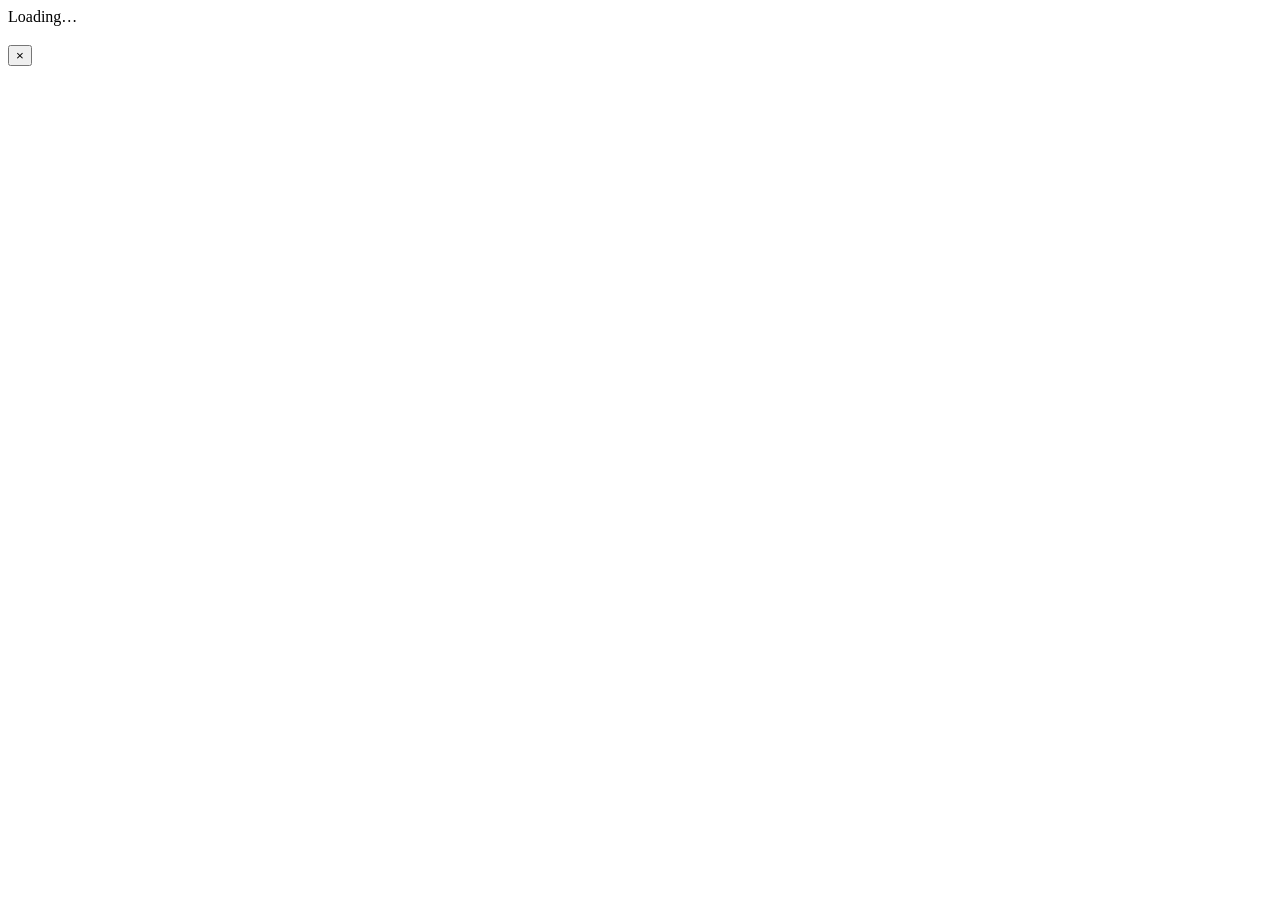
==== ops/static/index.html @ 58391aa8 "Add factory operations: site manager entry + view-only owner dashboard Co-Authored-By: Devin AI <158" ====
<!doctype html>
<html lang="en">
<head>
<meta charset="utf-8">
<meta name="viewport" content="width=device-width, initial-scale=1, viewport-fit=cover">
<meta name="color-scheme" content="light"><meta name="robots" content="noindex">
<title>OmniSite · Operations</title>
<link rel="preconnect" href="https://fonts.googleapis.com">
<link href="https://fonts.googleapis.com/css2?family=IBM+Plex+Sans:wght@400;500;600;700&family=IBM+Plex+Mono:wght@500&display=swap" rel="stylesheet">
<link rel="stylesheet" href="/app.css">
</head>
<body>
<div id="root"><div class="boot">Loading…</div></div>
<div id="dw">
  <div class="scrim" id="scrim"></div>
  <aside class="drawer" role="dialog" aria-modal="true" aria-labelledby="dTitle">
    <div class="dh">
      <div class="l"><span id="dIcon"></span><div><div class="muted" id="dKicker" style="font-size:12px"></div><h3 id="dTitle"></h3></div></div>
      <button class="x" id="dClose" aria-label="Close">×</button>
    </div>
    <div class="db" id="dBody"></div>
  </aside>
</div>
<div class="toast" id="toast" role="status" aria-live="polite"><span id="toastMsg"></span></div>
<script src="/app.js"></script>
</body>
</html>
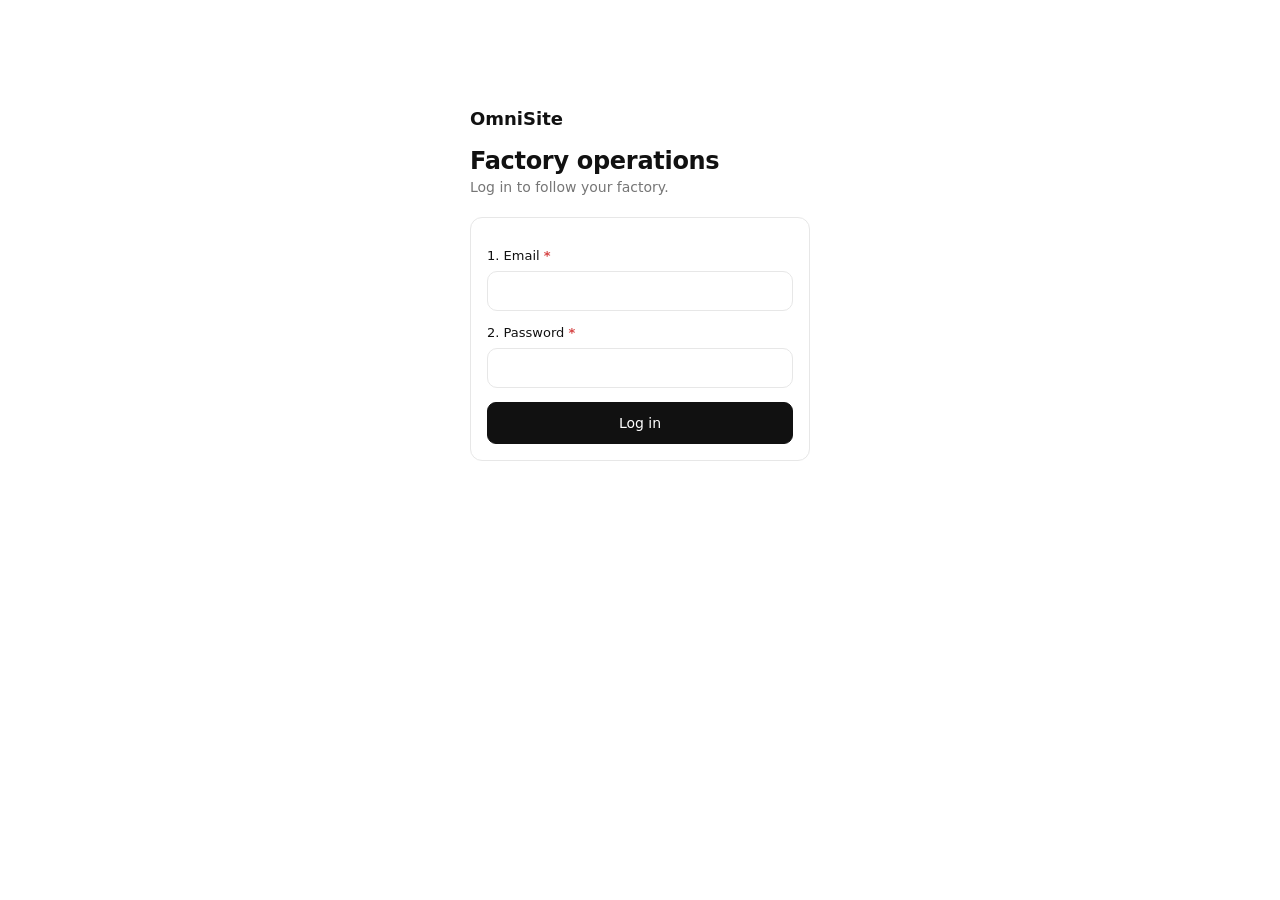
==== commit acc39a38: "Ops: work under /ops/ sub-path; PythonAnywhere WSGI that serves CRM at / and ops at /ops/ Co-Authore" ====
--- a/ops/static/index.html
+++ b/ops/static/index.html
@@ -7,7 +7,7 @@
 <title>OmniSite · Operations</title>
 <link rel="preconnect" href="https://fonts.googleapis.com">
 <link href="https://fonts.googleapis.com/css2?family=IBM+Plex+Sans:wght@400;500;600;700&family=IBM+Plex+Mono:wght@500&display=swap" rel="stylesheet">
-<link rel="stylesheet" href="/app.css">
+<link rel="stylesheet" href="app.css">
 </head>
 <body>
 <div id="root"><div class="boot">Loading…</div></div>
@@ -22,6 +22,6 @@
   </aside>
 </div>
 <div class="toast" id="toast" role="status" aria-live="polite"><span id="toastMsg"></span></div>
-<script src="/app.js"></script>
+<script src="app.js"></script>
 </body>
 </html>
--- a/ops/static/app.css
+++ b/ops/static/app.css
@@ -0,0 +1,194 @@
+:root{--ink:#111;--ink2:#3a3a3a;--mute:#767676;--line:#e7e7e7;--soft:#f6f6f6;--bg:#fff;
+--green:#1f9d55;--amber:#c98200;--red:#d64545;--r:14px}
+*{box-sizing:border-box}
+html,body{margin:0;background:var(--bg);color:var(--ink);font-family:"IBM Plex Sans",system-ui,sans-serif;font-size:14px;-webkit-font-smoothing:antialiased}
+button,input,textarea,select{font:inherit;color:inherit}
+.preview{background:var(--soft);border-bottom:1px solid var(--line);text-align:center;font-size:12px;color:var(--mute);padding:6px 12px}
+.preview a{color:var(--ink2)}
+.app{display:grid;grid-template-columns:220px 1fr;min-height:100vh}
+.side{border-right:1px solid var(--line);padding:24px 16px;display:flex;flex-direction:column;gap:4px;position:sticky;top:0;height:100vh}
+.brand{font-weight:700;font-size:18px;letter-spacing:-.2px;padding:0 10px 22px}
+.brand small{display:block;font-weight:400;font-size:12px;color:var(--mute);margin-top:2px}
+.nav a{display:flex;align-items:center;gap:10px;padding:9px 10px;border-radius:9px;color:var(--ink2);text-decoration:none}
+.nav a.on{background:var(--soft);color:var(--ink);font-weight:600}
+.nav a:hover{background:var(--soft)}
+.nav svg{width:16px;height:16px;stroke:currentColor;fill:none;stroke-width:1.6}
+.side .foot{margin-top:auto;font-size:12px;color:var(--mute);padding:0 10px;line-height:1.5}
+main{padding:28px 32px 48px;min-width:0}
+.top{display:flex;flex-wrap:wrap;align-items:flex-end;justify-content:space-between;gap:16px;margin-bottom:22px}
+h1{font-size:24px;font-weight:600;margin:0;letter-spacing:-.3px}
+.sub{color:var(--mute);margin-top:4px}
+.legend{display:flex;flex-wrap:wrap;gap:14px;font-size:12px;color:var(--mute)}
+.layout{display:grid;grid-template-columns:minmax(0,1fr) 330px;gap:20px;align-items:start}
+.grid{display:grid;grid-template-columns:repeat(6,minmax(0,1fr));gap:20px}
+.c2{grid-column:span 2}.c3{grid-column:span 3}.c4{grid-column:span 4}.c6{grid-column:span 6}
+.card{border:1px solid var(--line);border-radius:var(--r);padding:18px 18px 16px;background:#fff;cursor:pointer;transition:border-color .15s,box-shadow .15s;position:relative;min-width:0}
+.card:hover{border-color:#cfcfcf;box-shadow:0 2px 10px rgba(0,0,0,.04)}
+.card:focus-visible,.al:focus-visible{outline:2px solid var(--ink);outline-offset:2px}
+.ch{display:flex;justify-content:space-between;align-items:center;gap:8px;margin-bottom:12px}
+.ct{font-size:14px;font-weight:500;color:var(--ink2);display:flex;align-items:center;gap:12px;min-width:0}
+.open{font-size:12px;color:var(--mute);white-space:nowrap}
+.card:hover .open{color:var(--ink)}
+.big{font-size:30px;font-weight:600;letter-spacing:-.6px;line-height:1.1}
+.big small{font-size:14px;font-weight:500;color:var(--mute);letter-spacing:0}
+.mid{font-size:18px;font-weight:600}
+.muted{color:var(--mute)}
+.row{display:flex;justify-content:space-between;align-items:baseline;gap:10px}
+.src{display:inline-flex;align-items:flex-start;gap:5px;font-size:11.5px;color:var(--mute);margin-top:8px}
+.li .src,.kv .src{display:flex}
+.src i{flex:none;margin-top:1px;font-style:normal;font-size:11px;width:14px;height:14px;border-radius:50%;display:inline-grid;place-items:center;border:1px solid #cfcfcf;color:var(--ink2);line-height:1}
+.nr{color:var(--mute);font-weight:500}
+.nr::before{content:"— "}
+.why{font-size:12px;color:var(--mute)}
+.bar{height:8px;background:var(--soft);border-radius:99px;overflow:hidden;margin:14px 0 8px;position:relative}
+.bar b{display:block;height:100%;background:var(--ink);border-radius:99px}
+.bar .tick{position:absolute;top:-3px;bottom:-3px;width:2px;background:var(--amber)}
+.st{display:inline-flex;align-items:center;gap:6px;font-size:12.5px;font-weight:500}
+.dot{width:8px;height:8px;border-radius:50%;display:inline-block;flex:none}
+.g{background:var(--green)}.a{background:var(--amber)}.r{background:var(--red)}.n{background:#bdbdbd}
+.sep{height:1px;background:var(--line);margin:12px 0}
+/* equipment icons */
+.ic{position:relative;flex:none;width:52px;height:52px;border-radius:13px;border:1px solid var(--line);background:var(--soft);display:inline-grid;place-items:center;color:var(--ink)}
+.ic svg{width:34px;height:34px;fill:none;stroke:currentColor;stroke-width:1.4;stroke-linecap:round;stroke-linejoin:round}
+.ic.lg{width:76px;height:76px;border-radius:16px}.ic.lg svg{width:52px;height:52px}
+.ic.sm{width:38px;height:38px;border-radius:10px}.ic.sm svg{width:25px;height:25px}
+.ic .bd{position:absolute;top:-4px;right:-4px;width:14px;height:14px;border-radius:50%;border:2px solid #fff}
+.ic.sm .bd{width:11px;height:11px;top:-3px;right:-3px}
+.ic .imp{transform-box:fill-box;transform-origin:center}
+.ic.spin .imp{animation:spin 1.1s linear infinite}
+@keyframes spin{0%{transform:scaleX(1)}50%{transform:scaleX(-1)}100%{transform:scaleX(1)}}
+@media (prefers-reduced-motion:reduce){.ic.spin .imp{animation:none}}
+.active .ic{background:#222;border-color:#3a3a3a;color:#fff}.active .ic .bd{border-color:#111}
+/* active */
+.active{background:#111;color:#fff;border-color:#111}
+.active:hover{border-color:#111;box-shadow:0 4px 16px rgba(0,0,0,.18)}
+.active .ct,.active .open{color:#bdbdbd}.active:hover .open{color:#fff}
+.active .src{color:#a8a8a8}.active .src i{border-color:#555;color:#ddd}
+.active .muted,.active .why,.active .nr{color:#a8a8a8}
+.timer{font-family:"IBM Plex Mono",monospace;font-size:30px;font-weight:500;letter-spacing:-.5px}
+.steps{display:flex;gap:4px;margin:14px 0 6px}
+.steps span{flex:1;height:4px;border-radius:9px;background:#3a3a3a}
+.steps span.done{background:#fff}.steps span.now{background:linear-gradient(90deg,#fff 55%,#3a3a3a 55%)}
+.kv{display:grid;grid-template-columns:1fr 1fr;gap:10px 14px;margin-top:12px}
+.kv div{min-width:0}
+.kv b{display:block;font-size:15px;font-weight:600}
+.kv .src{margin-top:3px}
+svg text{font-family:"IBM Plex Sans",sans-serif}
+.lg{display:flex;flex-wrap:wrap;gap:14px;font-size:12px;color:var(--ink2);margin-top:6px}
+.sw{width:10px;height:10px;border-radius:3px;display:inline-block;margin-right:6px;vertical-align:-1px}
+.heat{display:grid;grid-template-columns:56px repeat(7,minmax(0,1fr));gap:5px;font-size:11.5px;color:var(--mute);align-items:center}
+.heat .cell{height:34px;border-radius:7px;display:grid;place-items:center;font-size:11px;color:var(--ink2)}
+.heat .cell.l0{background:var(--soft)}.heat .cell.l1{background:#d9d9d9}.heat .cell.l2{background:#9a9a9a;color:#fff}.heat .cell.l3{background:#2b2b2b;color:#fff}
+.heat .cell.nrc{background:repeating-linear-gradient(45deg,#fff 0 4px,#ececec 4px 8px);border:1px dashed #cfcfcf;color:var(--mute)}
+.heat .cell.up{border:1px dashed var(--line);color:#bbb}
+.heat .hd{text-align:center}
+.split{display:flex;height:10px;border-radius:99px;overflow:hidden;gap:2px;margin:12px 0 12px}
+.split span{display:block;height:100%}
+.li{display:flex;justify-content:space-between;align-items:flex-start;gap:10px;padding:9px 0;border-top:1px solid var(--line)}
+.li:first-child,.li.first{border-top:0}
+.li .l{display:flex;gap:10px;align-items:flex-start;min-width:0}
+.li .src{margin-top:2px}
+.li .v{text-align:right;font-weight:600;white-space:nowrap}
+table{width:100%;border-collapse:collapse;font-size:13px}
+th{font-weight:500;color:var(--mute);text-align:left;font-size:12px;padding:0 8px 8px 0}
+td{padding:10px 8px 10px 0;border-top:1px solid var(--line);vertical-align:middle}
+tr.rowlink{cursor:pointer}tr.rowlink:hover td{background:#fafafa}
+.mono{font-family:"IBM Plex Mono",monospace;font-size:12px}
+.mx{display:inline-flex;align-items:center;gap:8px}
+.rail{display:flex;flex-direction:column;gap:20px;position:sticky;top:20px}
+.rail h2{font-size:13px;font-weight:600;margin:0 0 4px;display:flex;justify-content:space-between;align-items:center}
+.count{font-size:11.5px;font-weight:600;border:1px solid var(--line);border-radius:99px;padding:1px 8px;color:var(--ink2)}
+.al{border:1px solid var(--line);border-radius:12px;padding:12px 12px 10px 14px;margin-top:10px;cursor:pointer;position:relative;background:#fff;display:grid;grid-template-columns:52px 1fr;gap:14px}
+.al:hover{border-color:#cfcfcf}
+.al::before{content:"";position:absolute;left:0;top:12px;bottom:12px;width:3px;border-radius:0 3px 3px 0}
+.al.red::before{background:var(--red)}.al.amber::before{background:var(--amber)}.al.grey::before{background:#cfcfcf}.al.green::before{background:var(--green)}
+.al .t{font-weight:600;font-size:13.5px;margin:4px 0 2px}
+.al .d{font-size:12.5px;color:var(--ink2);line-height:1.45}
+.al .act{display:flex;flex-wrap:wrap;gap:8px;margin-top:10px}
+.empty{border:1px dashed var(--line);border-radius:12px;padding:14px;margin-top:10px;color:var(--mute);font-size:12.5px}
+.btn{border:1px solid var(--ink);background:var(--ink);color:#fff;border-radius:9px;padding:8px 13px;font-size:13px;font-weight:500;cursor:pointer}
+.btn.ghost{background:#fff;color:var(--ink);border-color:var(--line)}
+.btn.full{width:100%;padding:12px;font-size:14px}
+.scrim{position:fixed;inset:0;background:rgba(17,17,17,.25);opacity:0;pointer-events:none;transition:opacity .2s;z-index:20}
+.drawer{position:fixed;top:0;right:0;height:100%;width:min(440px,100%);background:#fff;border-left:1px solid var(--line);transform:translateX(100%);transition:transform .25s ease;z-index:21;display:flex;flex-direction:column}
+.show .scrim{opacity:1;pointer-events:auto}.show .drawer{transform:none}
+.dh{display:flex;justify-content:space-between;align-items:flex-start;padding:20px 22px 14px;border-bottom:1px solid var(--line);gap:12px}
+.dh .l{display:flex;gap:12px;align-items:center;min-width:0}
+.dh h3{margin:0;font-size:18px;font-weight:600}
+.x{border:1px solid var(--line);background:#fff;border-radius:9px;width:34px;height:34px;cursor:pointer;font-size:18px;line-height:1;flex:none}
+.db{padding:16px 22px 32px;overflow:auto}
+.db h4{font-size:12px;font-weight:600;color:var(--mute);text-transform:uppercase;letter-spacing:.6px;margin:22px 0 6px}
+.tl{list-style:none;margin:0;padding:0}
+.tl li{display:grid;grid-template-columns:54px 14px 1fr;gap:8px;padding:6px 0;font-size:13px}
+.tl .tm{color:var(--mute);font-family:"IBM Plex Mono",monospace;font-size:12px;padding-top:1px}
+.tl .dot{margin-top:5px}
+.link{display:inline-block;margin-top:18px;font-weight:500;color:var(--ink);text-decoration:underline;text-underline-offset:3px}
+/* forms */
+.form{border:1px solid var(--line);border-radius:12px;padding:16px;margin-top:14px;background:#fff}
+.form h5{margin:0 0 4px;font-size:14px;font-weight:600}
+.fl{font-size:13px;font-weight:500;margin:14px 0 8px}
+.req{color:var(--red);font-weight:600}
+.opt{color:var(--mute);font-weight:400;font-size:12px}
+.chips{display:flex;flex-wrap:wrap;gap:8px}
+.chips label{position:relative}
+.chips input{position:absolute;opacity:0;inset:0;cursor:pointer}
+.chips span{display:inline-block;border:1px solid var(--line);border-radius:99px;padding:8px 13px;font-size:13px;cursor:pointer;background:#fff}
+.chips input:checked+span{background:var(--ink);color:#fff;border-color:var(--ink)}
+.chips input:focus-visible+span{outline:2px solid var(--ink);outline-offset:2px}
+.inp{width:100%;border:1px solid var(--line);border-radius:10px;padding:10px 12px;font-size:15px;background:#fff}
+.inp:focus{outline:none;border-color:var(--ink)}
+textarea.inp{min-height:64px;resize:vertical;font-size:14px}
+.err{color:var(--red);font-size:12.5px;margin-top:10px}
+.saved{display:flex;gap:8px;align-items:flex-start;background:var(--soft);border-radius:10px;padding:10px 12px;margin-top:12px;font-size:13px}
+.toast{position:fixed;left:50%;bottom:24px;transform:translate(-50%,20px);background:#111;color:#fff;border-radius:12px;padding:10px 12px 10px 16px;font-size:13.5px;display:flex;gap:14px;align-items:center;opacity:0;pointer-events:none;transition:.2s;z-index:30}
+.toast.on{opacity:1;transform:translate(-50%,0);pointer-events:auto}
+.toast button{background:none;border:1px solid #444;color:#fff;border-radius:8px;padding:5px 10px;cursor:pointer;font-size:12.5px}
+@media (max-width:1240px){.layout{grid-template-columns:1fr}.rail{position:static;order:-1;display:grid;grid-template-columns:repeat(auto-fit,minmax(280px,1fr))}}
+@media (max-width:980px){.app{grid-template-columns:1fr}.side{position:sticky;top:0;height:auto;flex-direction:row;align-items:center;padding:10px 14px;z-index:5;background:#fff;border-right:0;border-bottom:1px solid var(--line);overflow-x:auto}
+.brand{padding:0 10px 0 0}.brand small,.side .foot{display:none}.nav{display:flex;gap:2px}.nav a{padding:7px 10px;white-space:nowrap}.nav a span{font-size:13px}
+.grid{grid-template-columns:repeat(2,minmax(0,1fr))}.c2,.c3,.c4,.c6{grid-column:span 2}main{padding:20px 16px 40px}}
+@media (min-width:640px) and (max-width:980px){.c2.half{grid-column:span 1}}
+@media (max-width:520px){.nav a svg{display:none}.big{font-size:27px}.drawer{width:100%;border-left:0}.hidem{display:none}}
+
+.hide{display:none!important}
+.layout.solo{grid-template-columns:minmax(0,1fr)}
+.sum{cursor:pointer;min-height:230px;display:flex;flex-direction:column}
+.sum .ct{font-size:16px;font-weight:600;color:var(--ink)}
+.sum .src{margin-top:auto;padding-top:12px}
+.eqmini{display:flex;gap:10px;margin-top:12px}
+.eq .ic{width:60px;height:60px}.eq .ic svg{width:40px;height:40px}
+@media (max-width:980px){.nav{overflow-x:auto;scrollbar-width:none;-webkit-overflow-scrolling:touch}.nav::-webkit-scrollbar{display:none}.sum{min-height:0}}
+.hide{display:none!important}
+.layout.solo{grid-template-columns:minmax(0,1fr)}
+.sum{cursor:pointer;min-height:230px;display:flex;flex-direction:column}
+.sum .ct{font-size:16px;font-weight:600;color:var(--ink)}
+.sum .src{margin-top:auto;padding-top:12px}
+.eqmini{display:flex;gap:10px;margin-top:12px;flex-wrap:wrap}
+.eq .ic{width:60px;height:60px}.eq .ic svg{width:40px;height:40px}
+.boot{padding:40px;color:var(--mute)}
+.login{max-width:380px;margin:12vh auto;padding:0 20px}
+.login h1{margin:0 0 4px}.login .form{margin-top:22px}
+.foot .lo,.mwho .lo{background:none;border:0;padding:0;color:var(--ink2);text-decoration:underline;cursor:pointer;font:inherit}
+.mwho{display:none;font-size:12px;color:var(--mute);text-align:right}
+.setup{border:1px dashed #cfcfcf;border-radius:14px;padding:22px;background:#fff}
+.setup ol{margin:10px 0 16px 18px;padding:0;line-height:1.8}
+.btns{display:flex;gap:10px;flex-wrap:wrap;margin-top:12px}
+.btn[disabled]{opacity:.5;cursor:wait}
+.owner{max-width:1180px;margin:0 auto;padding:28px 32px 48px}
+.otop{display:flex;justify-content:space-between;align-items:flex-start;gap:12px;margin-bottom:22px;flex-wrap:wrap}
+.obrand{font-weight:700;font-size:18px}.obrand small{font-weight:400;font-size:12px;color:var(--mute);margin-left:8px}
+.hero{display:grid;grid-template-columns:minmax(0,1.1fr) repeat(auto-fit,minmax(220px,1fr));gap:16px;align-items:stretch}
+.light{display:flex;gap:14px;align-items:flex-start}
+.light .bulb{width:18px;height:18px;border-radius:50%;flex:none;margin-top:6px;box-shadow:0 0 0 6px rgba(0,0,0,.04)}
+.light h2{margin:0;font-size:22px;font-weight:600;letter-spacing:-.3px;line-height:1.25}
+.mtile{border:1px solid var(--line);border-radius:12px;padding:14px;display:flex;gap:12px;align-items:flex-start;background:#fff}
+.mtile b{display:block;font-size:15px;font-weight:600}
+.ro{font-size:12px;color:var(--mute);border:1px solid var(--line);border-radius:99px;padding:3px 10px}
+table.rec{width:100%;border-collapse:collapse;font-size:13px}table.rec th{text-align:left;font-weight:500;color:var(--mute);font-size:12px;padding:8px 6px;border-bottom:1px solid var(--line)}
+table.rec td{padding:10px 6px;border-bottom:1px solid var(--line);vertical-align:middle}table.rec tr[data-open]{cursor:pointer}table.rec tr[data-open]:hover td{background:var(--soft)}
+@media (max-width:980px){.nav{overflow-x:auto;scrollbar-width:none;-webkit-overflow-scrolling:touch}.nav::-webkit-scrollbar{display:none}.sum{min-height:0}.mwho{display:block}.owner{padding:20px 16px 40px}.hero{grid-template-columns:1fr}}
+.dayrow{margin:4px -8px;padding:6px 8px;border-radius:9px;cursor:pointer}.dayrow:hover{background:var(--soft)}.dayrow:focus-visible{outline:2px solid var(--ink)}
+@media (max-width:640px){.top .legend{display:none}}
+.fsel{min-height:0;margin:0 0 14px;padding:8px 10px;font-size:13px}
+@media (max-width:980px){.side .fsel{width:auto;margin:0 8px 0 0;flex:none;max-width:140px}}
+.li .lo{background:none;border:0;padding:0;text-decoration:underline;color:var(--mute);cursor:pointer;font:inherit;font-size:12px}
